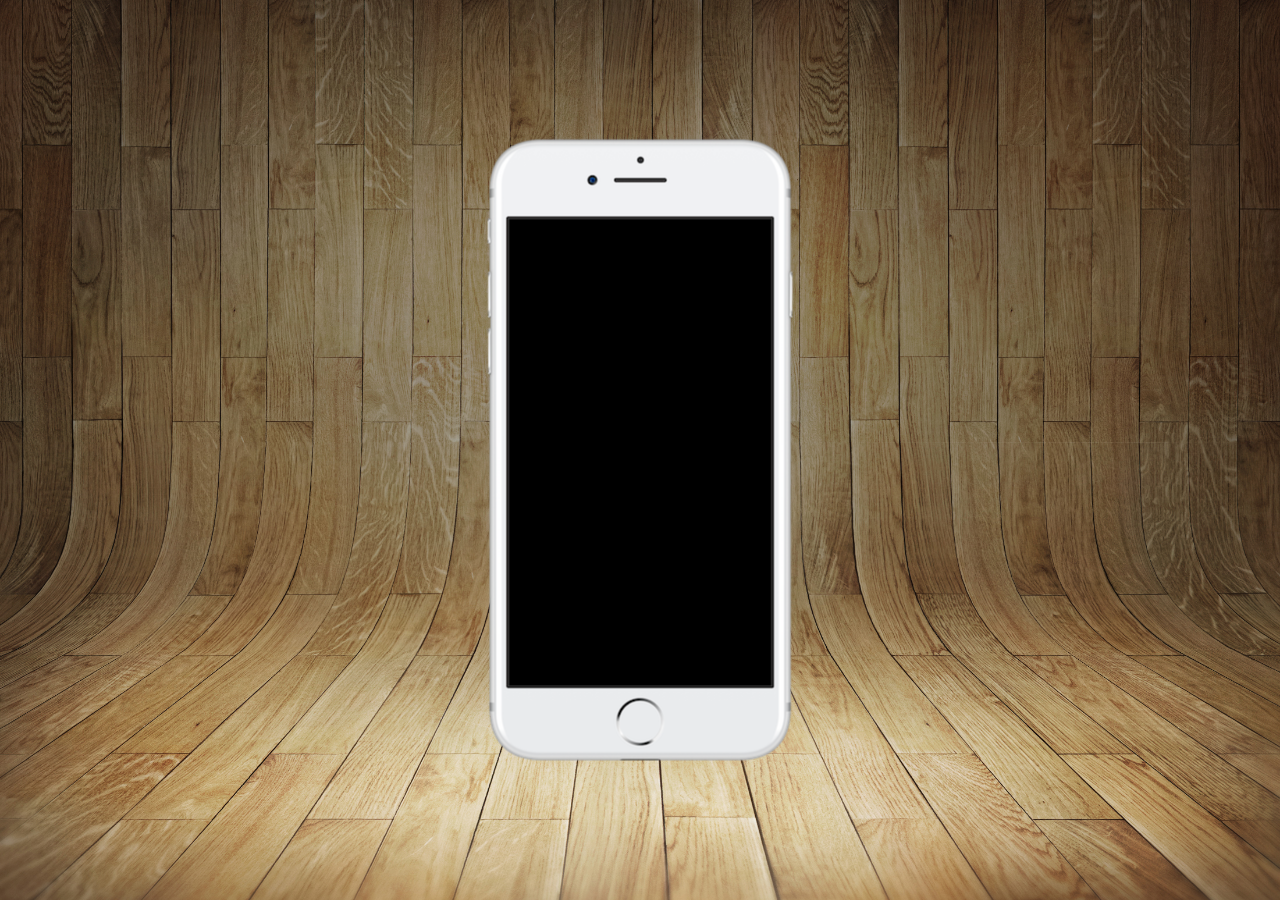
==== index.html @ f02131ac "projeto redes" ====
<!DOCTYPE html>
<html lang="pt-br">
<head>
    <meta charset="UTF-8">
    <meta name="viewport" content="width=device-width, initial-scale=1.0">
    <title>Redes socias</title>
    <link rel="shortcut icon" href="pacote-d013/favicon.ico" type="image/x-icon">
    <link rel="stylesheet" href="styles/style.css">
</head>
<body>
    <main>
        <section id="telefone"></section>
        
        <section id="menu"></section>

    </main>
    
</body>
</html>
---- styles/style.css ----
@charset "UTF-8";

*{
    margin: 0px;
    padding: 0px;

}

html, body{
    height: 100vh;
    width: 100vw;
    background-color: black;

}

body{
    background: url(../pacote-d013/imagens/fundo-madeira.jpg) no-repeat top center;
    background-size: cover;
    background-attachment: fixed;
}

main{
    height: 100vh;
    position: relative;
}

section#telefone{
    position: absolute;
    top: 50%;
    left: 50%;
    transform: translate(-50%, -50%);
    height: 627px;
    width: 311px;
    background: url(../pacote-d013/imagens/frame-iphone.png) no-repeat;

    
}

/*

body{
    background-image: url(../pacote-d013/imagens/fundo-madeira.jpg);
    background-attachment: fixed;
}

.container{
    display: flex;

}
a{
    
}

div.cel{
    background-color: aqua;
    display: block;
    margin-left: auto;
    margin-right: auto;
    
}

div.menu{
    background-color: blueviolet;
    display: flex;
    flex-direction: column;
   
    margin-left: auto;
    margin-right: 0%;
    
}

*/
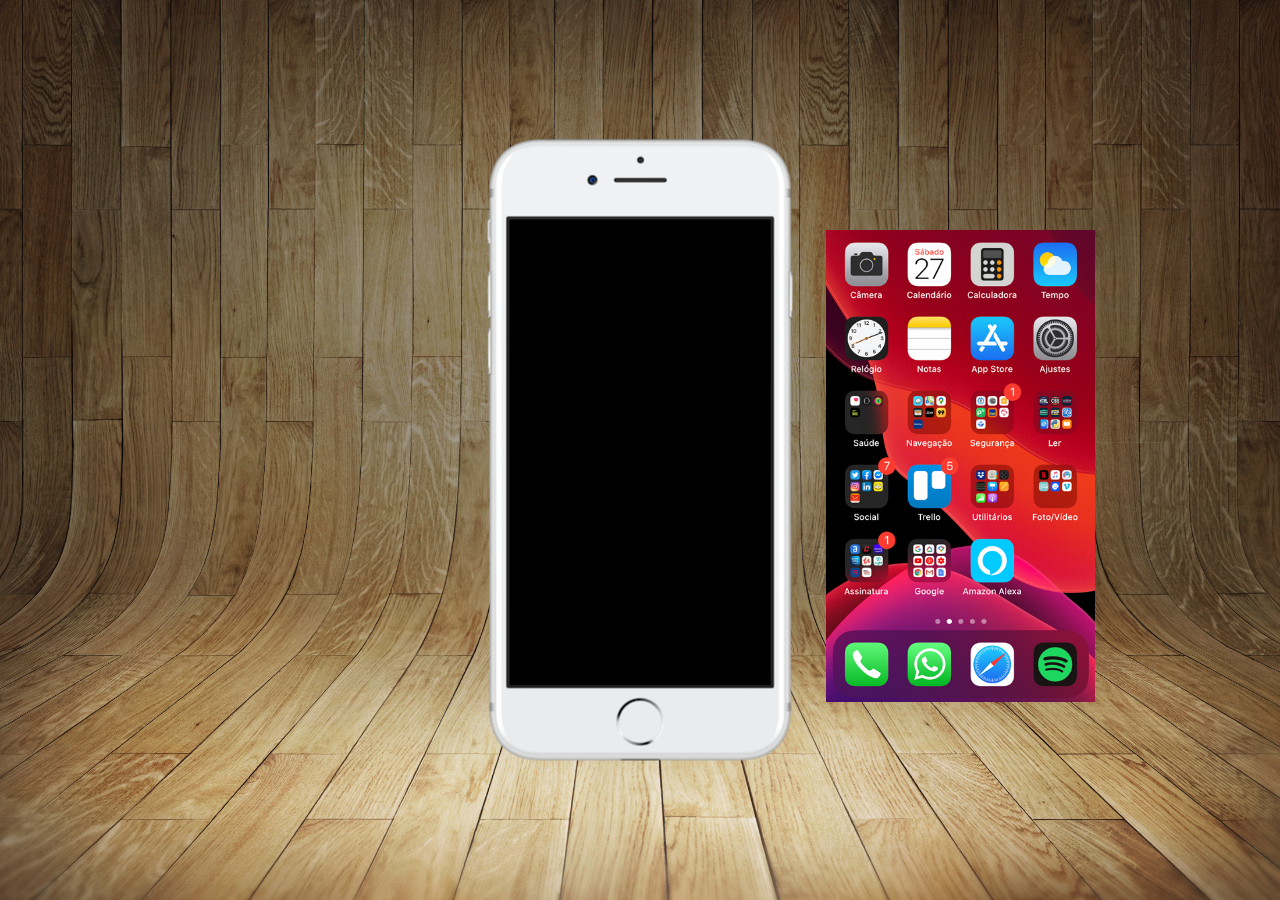
==== commit 41e6efaf: "criei a tela home" ====
--- a/index.html
+++ b/index.html
@@ -10,6 +10,7 @@
 <body>
     <main>
         <section id="telefone"></section>
+        <iframe src="home.html" frameborder="0" name="tela" id="tela"></iframe>
         
         <section id="menu"></section>
 
--- a/styles/style.css
+++ b/styles/style.css
@@ -31,9 +31,16 @@
     transform: translate(-50%, -50%);
     height: 627px;
     width: 311px;
-    background: url(../pacote-d013/imagens/frame-iphone.png) no-repeat;
+    background: url(../pacote-d013/imagens/frame-iphone.png) no-repeat;    
+}
 
-    
+iframe#tela{
+    position: relative;
+    top: 230px;
+    left: 826px;
+    width: 269px;
+    height: 472px;
+ 
 }
 
 /*
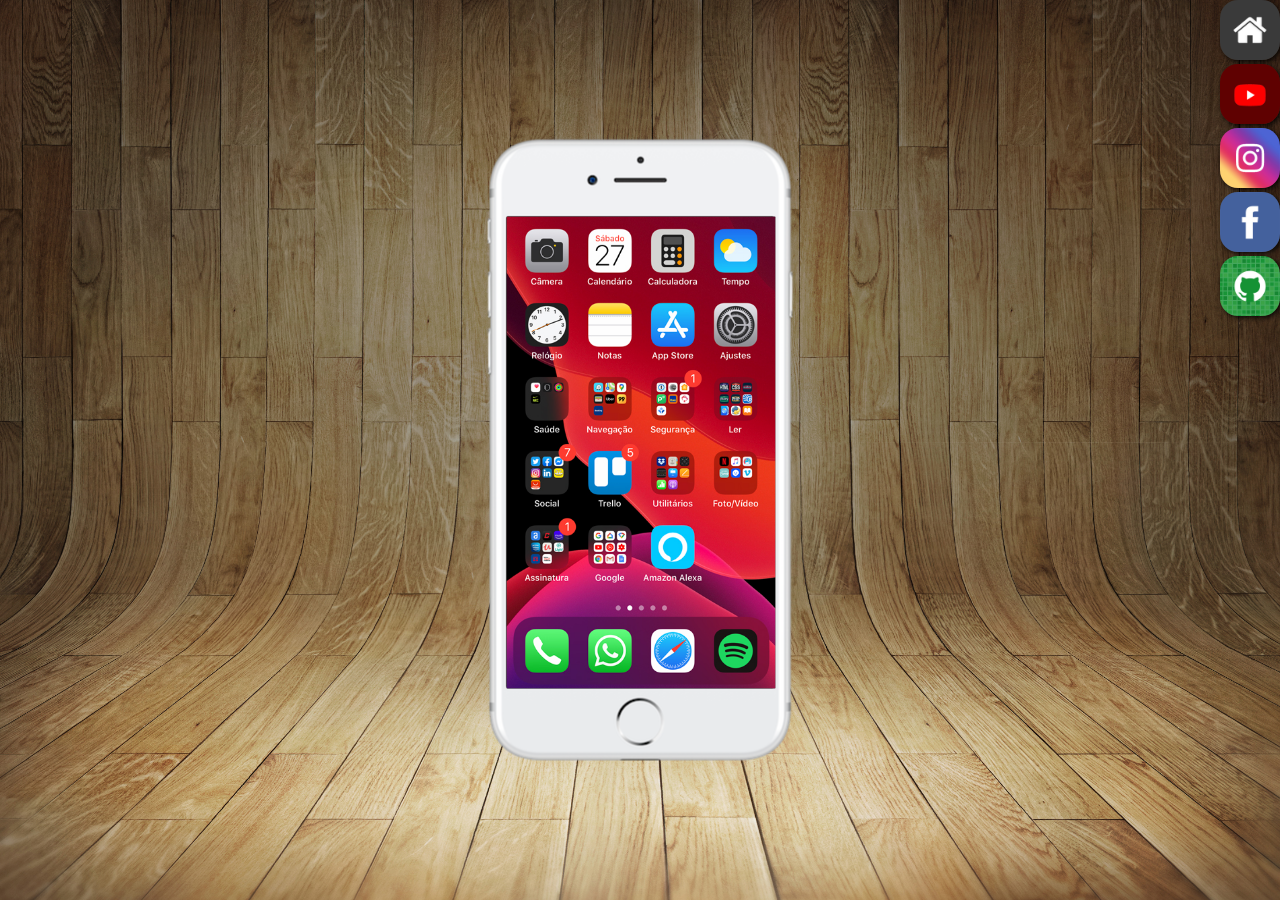
==== commit 7ef14311: "alinhando menus" ====
--- a/index.html
+++ b/index.html
@@ -9,11 +9,19 @@
 </head>
 <body>
     <main>
-        <section id="telefone"></section>
-        <iframe src="home.html" frameborder="0" name="tela" id="tela"></iframe>
+        <section id="telefone">
         
-        <section id="menu"></section>
-
+        <iframe src="home.html" frameborder="0" name="tela" id="tela">
+            Seu navegador não é compatível com essa função.
+        </iframe>
+    </section>
+    <section id="menu">
+        <a href="#" target="tela"><img src="pacote-d013/imagens/logo-home.jpg" alt="Home"></a><br>
+        <a href="https://www.youtube.com/alanadami" target="tela"><img src="pacote-d013/imagens/logo-youtube.jpg" alt="Youtube"></a><br>
+        <a href="https://www.instagram.com/alan.adami" target="tela"><img src="pacote-d013/imagens/logo-instagram.jpg" alt="Instagram"></a><br>
+        <a href="https://www.facebook.com/alanadami" target="tela"><img src="pacote-d013/imagens/logo-facebook.jpg" alt="Facebook"></a><br>
+        <a href="https://github.com/alanadami" target="tela"><img src="pacote-d013/imagens/logo-github.jpg" alt="Github"></a><br>
+    </section>
     </main>
     
 </body>
--- a/styles/style.css
+++ b/styles/style.css
@@ -20,6 +20,7 @@
 }
 
 main{
+    
     height: 100vh;
     position: relative;
 }
@@ -36,12 +37,35 @@
 
 iframe#tela{
     position: relative;
-    top: 230px;
-    left: 826px;
+    top: 80px;
+    left: 22px;
     width: 269px;
     height: 472px;
  
 }
+
+section#menu{
+    text-align: right;
+    
+}
+
+section#menu img{
+    width: 60px;
+    border-radius: 30%;
+    box-shadow: 2px 2px 5px rgba(0, 0, 0, 0.822);
+    box-sizing: border-box;
+
+}
+
+section#menu img:hover{
+    border: 2px solid rgba(255, 255, 255, 0.603);
+    transform: translate(3px, 3px);
+    box-shadow: 5px 5px 20px rgba(0, 0, 0, 0.651);
+    transition: transform 0.3s;
+}
+
+
+
 
 /*
 
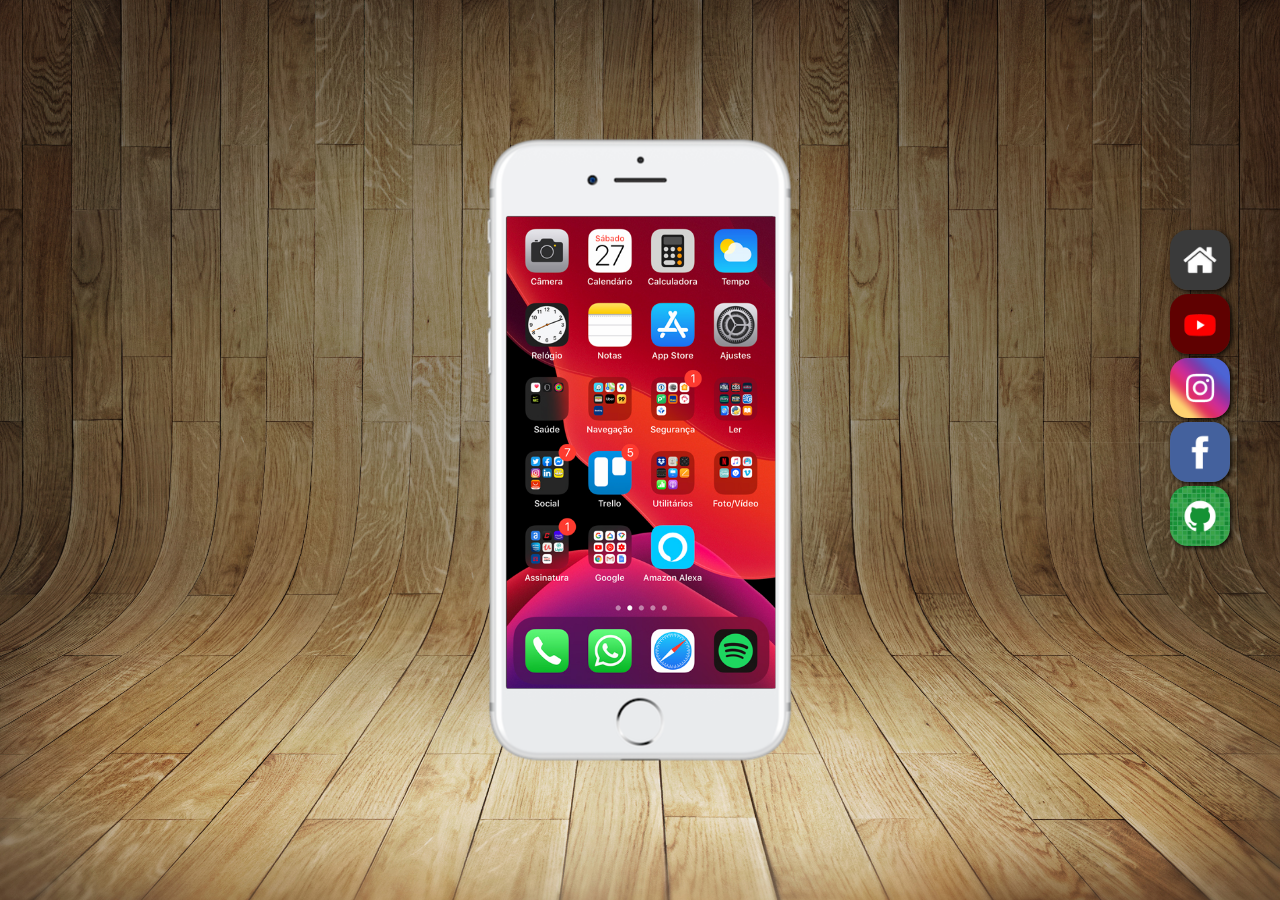
==== commit 4227ae9e: "atualziação" ====
--- a/index.html
+++ b/index.html
@@ -17,7 +17,7 @@
     </section>
     <section id="menu">
         <a href="#" target="tela"><img src="pacote-d013/imagens/logo-home.jpg" alt="Home"></a><br>
-        <a href="https://www.youtube.com/alanadami" target="tela"><img src="pacote-d013/imagens/logo-youtube.jpg" alt="Youtube"></a><br>
+        <a href="https://www.youtube.com/@alanadami" target="tela"><img src="pacote-d013/imagens/logo-youtube.jpg" alt="Youtube"></a><br>
         <a href="https://www.instagram.com/alan.adami" target="tela"><img src="pacote-d013/imagens/logo-instagram.jpg" alt="Instagram"></a><br>
         <a href="https://www.facebook.com/alanadami" target="tela"><img src="pacote-d013/imagens/logo-facebook.jpg" alt="Facebook"></a><br>
         <a href="https://github.com/alanadami" target="tela"><img src="pacote-d013/imagens/logo-github.jpg" alt="Github"></a><br>
--- a/styles/style.css
+++ b/styles/style.css
@@ -22,6 +22,7 @@
 main{
     
     height: 100vh;
+    width: 100vw;
     position: relative;
 }
 
@@ -46,6 +47,10 @@
 
 section#menu{
     text-align: right;
+    padding-right: 50px;
+    padding-top: 230px;
+    
+    
     
 }
 
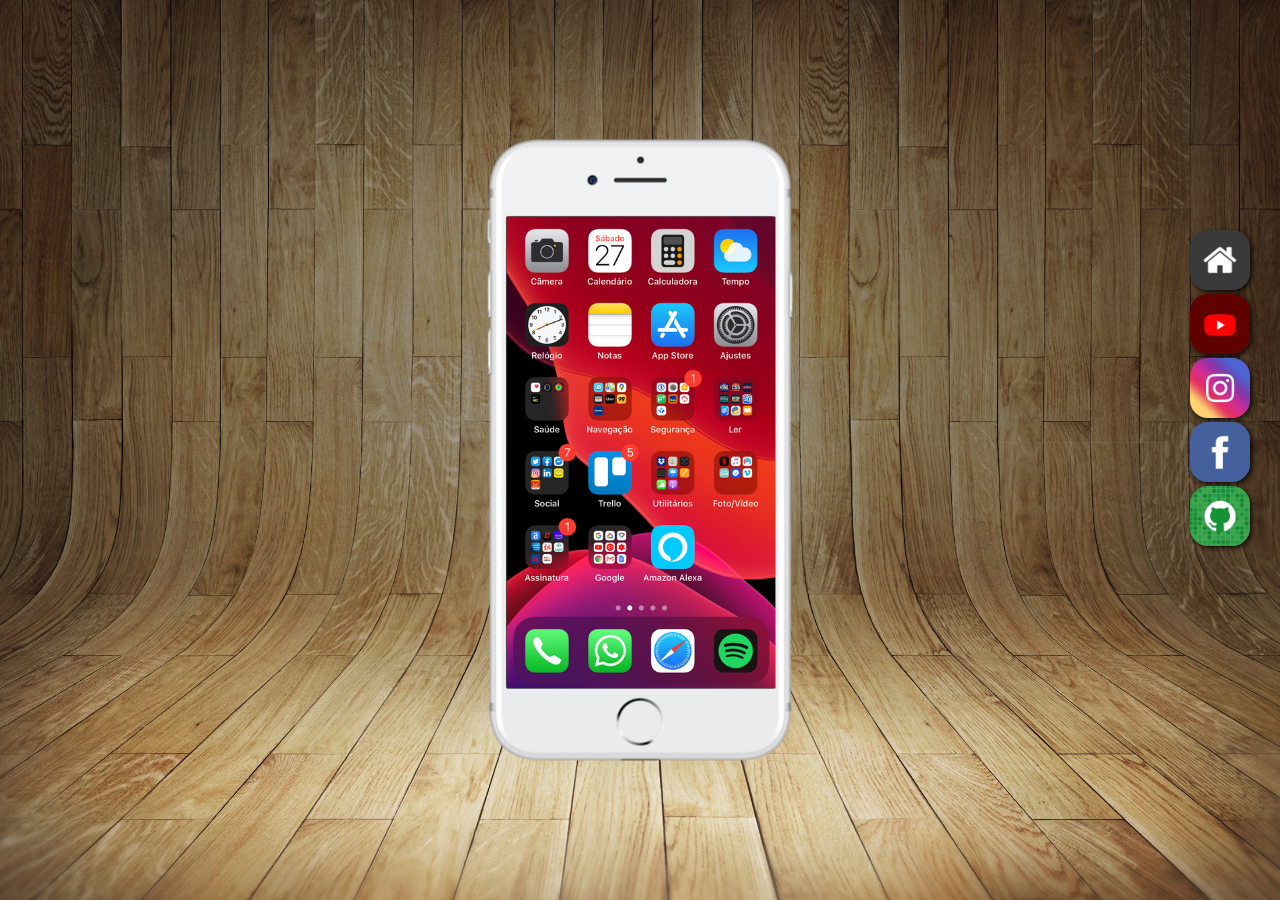
==== commit 3cf0f685: "asdfa" ====
--- a/index.html
+++ b/index.html
@@ -10,17 +10,17 @@
 <body>
     <main>
         <section id="telefone">
-        
+            
         <iframe src="home.html" frameborder="0" name="tela" id="tela">
             Seu navegador não é compatível com essa função.
         </iframe>
     </section>
     <section id="menu">
-        <a href="#" target="tela"><img src="pacote-d013/imagens/logo-home.jpg" alt="Home"></a><br>
-        <a href="https://www.youtube.com/@alanadami" target="tela"><img src="pacote-d013/imagens/logo-youtube.jpg" alt="Youtube"></a><br>
-        <a href="https://www.instagram.com/alan.adami" target="tela"><img src="pacote-d013/imagens/logo-instagram.jpg" alt="Instagram"></a><br>
-        <a href="https://www.facebook.com/alanadami" target="tela"><img src="pacote-d013/imagens/logo-facebook.jpg" alt="Facebook"></a><br>
-        <a href="https://github.com/alanadami" target="tela"><img src="pacote-d013/imagens/logo-github.jpg" alt="Github"></a><br>
+        <a href="home.html" target="tela"><img src="pacote-d013/imagens/logo-home.jpg" alt="Home"></a><br>
+        <a href="youtube.html" target="tela"><img src="pacote-d013/imagens/logo-youtube.jpg" alt="Youtube"></a><br>
+        <a href="instagram.html" target="tela"><img src="pacote-d013/imagens/logo-instagram.jpg" alt="Instagram"></a><br>
+        <a href="facebook.html" target="tela"><img src="pacote-d013/imagens/logo-facebook.jpg" alt="Facebook"></a><br>
+        <a href="github.html" target="tela"><img src="pacote-d013/imagens/logo-github.jpg" alt="Github"></a><br>
     </section>
     </main>
     
--- a/styles/style.css
+++ b/styles/style.css
@@ -47,7 +47,7 @@
 
 section#menu{
     text-align: right;
-    padding-right: 50px;
+    padding-right: 30px;
     padding-top: 230px;
     
     
